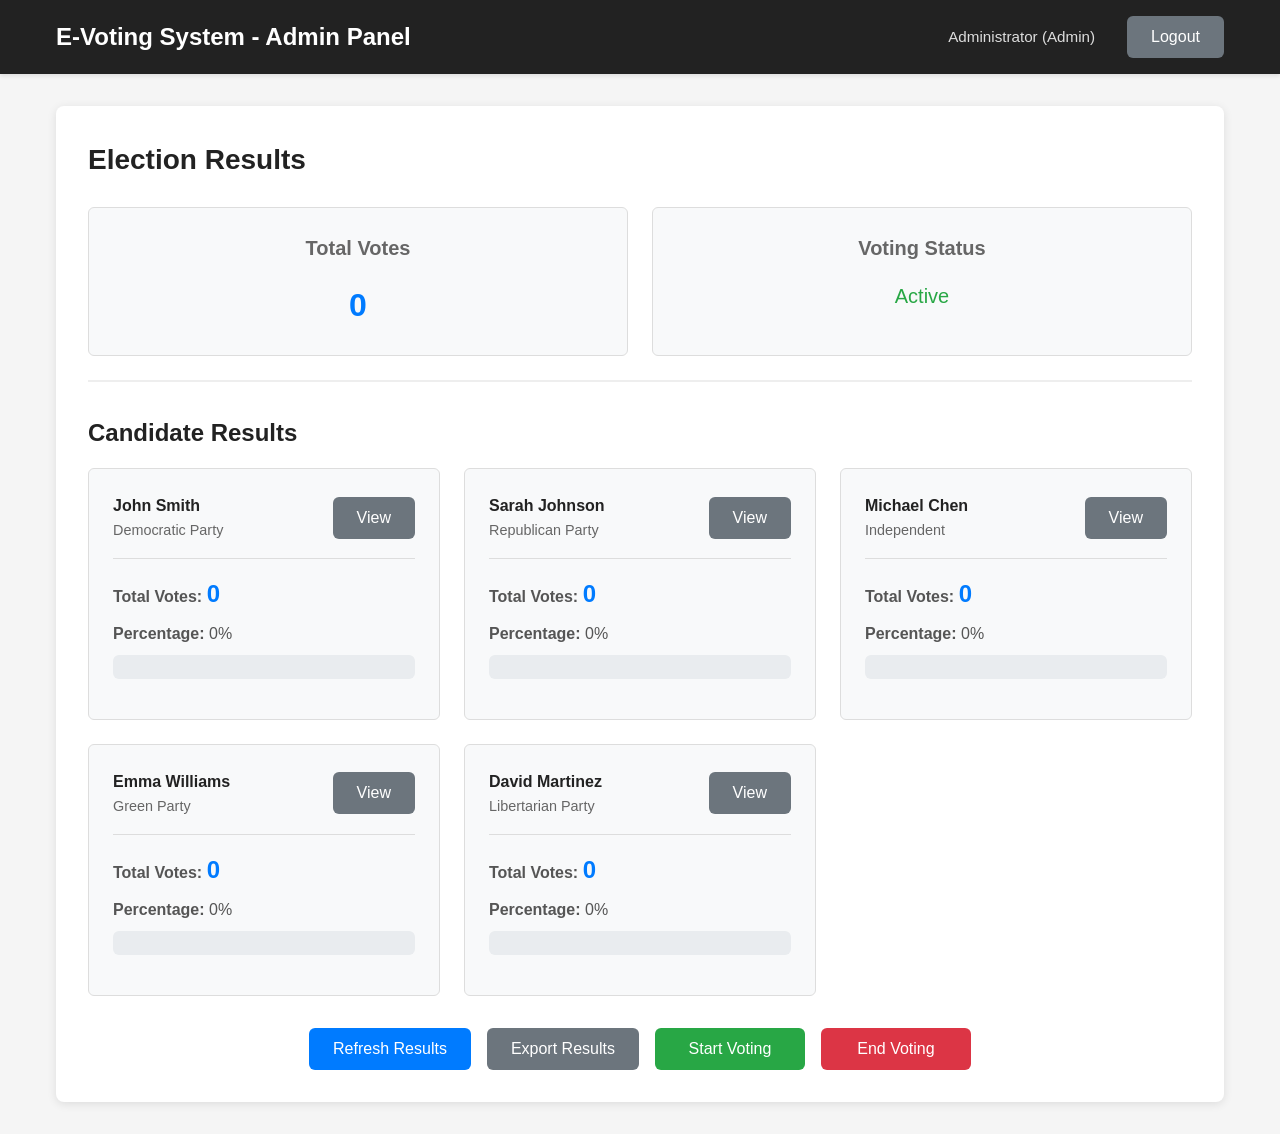
==== admin.html @ 1eb37b3e "feat:"feat: create static frontend structure for e-voting system"" ====
<!DOCTYPE html>
<html lang="en">
<head>
    <meta charset="UTF-8">
    <meta name="viewport" content="width=device-width, initial-scale=1.0">
    <title>E-Voting System - Admin Results</title>
    <link rel="stylesheet" href="css/styles.css">
</head>
<body>
    <header class="navbar">
        <nav class="nav-container">
            <h1 class="nav-brand">E-Voting System - Admin Panel</h1>
            <ul class="nav-menu">
                <li><span id="admin-name" class="user-info"></span></li>
                <li><button id="admin-logout-btn" class="btn btn-secondary">Logout</button></li>
            </ul>
        </nav>
    </header>

    <main class="admin-container">
        <div class="admin-wrapper">
            <section class="results-header">
                <h2>Election Results</h2>
                <div class="results-stats">
                    <div class="stat-card">
                        <h4>Total Votes</h4>
                        <p id="total-votes" class="stat-number">0</p>
                    </div>
                    <div class="stat-card">
                        <h4>Voting Status</h4>
                        <p id="voting-status" class="stat-text">Active</p>
                    </div>
                </div>
            </section>

            <section class="results-section">
                <h3>Candidate Results</h3>
                <div id="results-container" class="results-container">
                    <!-- Results will be loaded here by JavaScript -->
                </div>
            </section>

            <section class="results-chart">
                <h3>Vote Distribution</h3>
                <canvas id="results-chart" width="400" height="200"></canvas>
            </section>

            <section class="admin-actions">
                <button id="refresh-results-btn" class="btn btn-primary">Refresh Results</button>
                <button id="export-results-btn" class="btn btn-secondary">Export Results</button>
                <button id="start-voting-btn" class="btn btn-success">Start Voting</button>
                <button id="end-voting-btn" class="btn btn-danger">End Voting</button>
            </section>

            <div id="admin-message" class="alert hidden">
                <p id="admin-message-text"></p>
            </div>
        </div>
    </main>

    <script src="js/admin.js"></script>
</body>
</html>
---- css/styles.css ----
/* ============================================
   Global Styles
   ============================================ */

* {
    margin: 0;
    padding: 0;
    box-sizing: border-box;
}

html {
    font-size: 16px;
}

body {
    font-family: 'Segoe UI', Tahoma, Geneva, Verdana, sans-serif;
    color: #333;
    background-color: #f5f5f5;
    line-height: 1.6;
}

/* ============================================
   Typography
   ============================================ */

h1, h2, h3, h4, h5, h6 {
    font-weight: 600;
    margin-bottom: 1rem;
    color: #222;
}

h1 {
    font-size: 2rem;
}

h2 {
    font-size: 1.75rem;
}

h3 {
    font-size: 1.5rem;
}

h4 {
    font-size: 1.25rem;
}

p {
    margin-bottom: 1rem;
    color: #555;
}

/* ============================================
   Buttons
   ============================================ */

.btn {
    padding: 0.75rem 1.5rem;
    border: none;
    border-radius: 0.375rem;
    font-size: 1rem;
    font-weight: 500;
    cursor: pointer;
    transition: all 0.3s ease;
    text-decoration: none;
    display: inline-block;
}

.btn-primary {
    background-color: #007bff;
    color: white;
}

.btn-primary:hover {
    background-color: #0056b3;
}

.btn-secondary {
    background-color: #6c757d;
    color: white;
}

.btn-secondary:hover {
    background-color: #545b62;
}

.btn-success {
    background-color: #28a745;
    color: white;
}

.btn-success:hover {
    background-color: #1e7e34;
}

.btn-danger {
    background-color: #dc3545;
    color: white;
}

.btn-danger:hover {
    background-color: #a02622;
}

.btn:disabled {
    opacity: 0.5;
    cursor: not-allowed;
}

.toggle-btn {
    background: none;
    border: none;
    color: #007bff;
    cursor: pointer;
    text-decoration: underline;
    font-size: 1rem;
    padding: 0;
}

.toggle-btn:hover {
    color: #0056b3;
}

/* ============================================
   Forms
   ============================================ */

.form-group {
    margin-bottom: 1.5rem;
}

label {
    display: block;
    margin-bottom: 0.5rem;
    font-weight: 500;
    color: #333;
}

input[type="text"],
input[type="email"],
input[type="password"],
input[type="date"],
textarea,
select {
    width: 100%;
    padding: 0.75rem;
    border: 1px solid #ddd;
    border-radius: 0.375rem;
    font-size: 1rem;
    font-family: inherit;
    transition: border-color 0.3s ease;
}

input[type="text"]:focus,
input[type="email"]:focus,
input[type="password"]:focus,
input[type="date"]:focus,
textarea:focus,
select:focus {
    outline: none;
    border-color: #007bff;
    box-shadow: 0 0 0 3px rgba(0, 123, 255, 0.1);
}

/* ============================================
   Alerts
   ============================================ */

.alert {
    padding: 1rem;
    border-radius: 0.375rem;
    margin-bottom: 1rem;
    border-left: 4px solid;
}

.alert-success {
    background-color: #d4edda;
    border-color: #28a745;
    color: #155724;
}

.alert-error {
    background-color: #f8d7da;
    border-color: #dc3545;
    color: #721c24;
}

.alert-warning {
    background-color: #fff3cd;
    border-color: #ffc107;
    color: #856404;
}

.alert-info {
    background-color: #d1ecf1;
    border-color: #17a2b8;
    color: #0c5460;
}

.hidden {
    display: none !important;
}

/* ============================================
   Navbar
   ============================================ */

.navbar {
    background-color: #222;
    color: white;
    padding: 1rem 0;
    box-shadow: 0 2px 4px rgba(0, 0, 0, 0.1);
}

.nav-container {
    max-width: 1200px;
    margin: 0 auto;
    padding: 0 1rem;
    display: flex;
    justify-content: space-between;
    align-items: center;
}

.nav-brand {
    color: white;
    margin: 0;
    font-size: 1.5rem;
}

.nav-menu {
    list-style: none;
    display: flex;
    align-items: center;
    gap: 2rem;
}

.user-info {
    color: #ddd;
    font-size: 0.95rem;
}

/* ============================================
   Authentication Pages
   ============================================ */

.auth-container {
    display: flex;
    justify-content: center;
    align-items: center;
    min-height: 100vh;
    padding: 2rem 1rem;
}

.auth-wrapper {
    background-color: white;
    border-radius: 0.5rem;
    box-shadow: 0 2px 10px rgba(0, 0, 0, 0.1);
    width: 100%;
    max-width: 400px;
    padding: 2rem;
}

.auth-section {
    display: none;
}

.auth-section.active {
    display: block;
}

.auth-form {
    margin-top: 1.5rem;
}

.auth-toggle {
    text-align: center;
    margin-top: 1.5rem;
    color: #666;
    font-size: 0.95rem;
}

/* ============================================
   Voting Page
   ============================================ */

.voting-container {
    max-width: 1000px;
    margin: 2rem auto;
    padding: 0 1rem;
}

.voting-wrapper {
    background-color: white;
    border-radius: 0.5rem;
    box-shadow: 0 2px 10px rgba(0, 0, 0, 0.1);
    padding: 2rem;
}

.voting-instructions {
    margin-bottom: 2rem;
    padding: 1rem;
    background-color: #f8f9fa;
    border-left: 4px solid #007bff;
    border-radius: 0.375rem;
}

.voting-instructions p {
    margin-bottom: 0;
}

.voting-status {
    margin-bottom: 2rem;
}

.status-card {
    background-color: #e7f3ff;
    border: 1px solid #b3d9ff;
    border-radius: 0.375rem;
    padding: 1rem;
    text-align: center;
}

.status-card p {
    margin-bottom: 0.5rem;
}

.candidates-section {
    margin-bottom: 2rem;
}

.candidates-grid {
    display: grid;
    grid-template-columns: repeat(auto-fill, minmax(250px, 1fr));
    gap: 1rem;
    margin-top: 1rem;
}

.candidate-card {
    background-color: #f8f9fa;
    border: 2px solid #ddd;
    border-radius: 0.375rem;
    padding: 1.5rem;
    cursor: pointer;
    transition: all 0.3s ease;
    text-align: center;
}

.candidate-card:hover {
    border-color: #007bff;
    box-shadow: 0 4px 12px rgba(0, 123, 255, 0.15);
}

.candidate-card.selected {
    background-color: #e7f3ff;
    border-color: #007bff;
}

.candidate-name {
    font-size: 1.25rem;
    font-weight: 600;
    margin-bottom: 0.5rem;
}

.candidate-party {
    color: #666;
    font-size: 0.95rem;
    margin-bottom: 1rem;
}

.candidate-checkbox {
    width: 20px;
    height: 20px;
    cursor: pointer;
    accent-color: #007bff;
}

.voting-actions {
    display: flex;
    gap: 1rem;
    margin-top: 2rem;
    justify-content: center;
}

.voting-actions .btn {
    min-width: 150px;
}

/* ============================================
   Modal
   ============================================ */

.modal {
    position: fixed;
    top: 0;
    left: 0;
    width: 100%;
    height: 100%;
    background-color: rgba(0, 0, 0, 0.5);
    display: flex;
    justify-content: center;
    align-items: center;
    z-index: 1000;
}

.modal.hidden {
    display: none;
}

.modal-content {
    background-color: white;
    border-radius: 0.5rem;
    padding: 2rem;
    max-width: 400px;
    box-shadow: 0 4px 20px rgba(0, 0, 0, 0.2);
}

.modal-content h3 {
    margin-bottom: 1rem;
}

.warning {
    color: #dc3545;
    font-weight: 500;
    margin-bottom: 1.5rem;
}

.modal-actions {
    display: flex;
    gap: 1rem;
    justify-content: flex-end;
}

/* ============================================
   Admin Page
   ============================================ */

.admin-container {
    max-width: 1200px;
    margin: 2rem auto;
    padding: 0 1rem;
}

.admin-wrapper {
    background-color: white;
    border-radius: 0.5rem;
    box-shadow: 0 2px 10px rgba(0, 0, 0, 0.1);
    padding: 2rem;
}

.results-header {
    margin-bottom: 2rem;
    border-bottom: 2px solid #eee;
    padding-bottom: 1.5rem;
}

.results-stats {
    display: grid;
    grid-template-columns: repeat(auto-fit, minmax(200px, 1fr));
    gap: 1.5rem;
    margin-top: 1.5rem;
}

.stat-card {
    background-color: #f8f9fa;
    border: 1px solid #ddd;
    border-radius: 0.375rem;
    padding: 1.5rem;
    text-align: center;
}

.stat-card h4 {
    margin-bottom: 1rem;
    color: #666;
}

.stat-number {
    font-size: 2rem;
    font-weight: bold;
    color: #007bff;
    margin: 0;
}

.stat-text {
    font-size: 1.25rem;
    color: #28a745;
    margin: 0;
}

.results-section {
    margin-bottom: 2rem;
}

.results-container {
    display: grid;
    grid-template-columns: repeat(auto-fill, minmax(300px, 1fr));
    gap: 1.5rem;
    margin-top: 1rem;
}

.result-card {
    background-color: #f8f9fa;
    border: 1px solid #ddd;
    border-radius: 0.375rem;
    padding: 1.5rem;
}

.result-card-header {
    display: flex;
    justify-content: space-between;
    align-items: center;
    margin-bottom: 1rem;
    border-bottom: 1px solid #ddd;
    padding-bottom: 1rem;
}

.result-card-name {
    font-weight: 600;
    color: #222;
}

.result-card-party {
    color: #666;
    font-size: 0.9rem;
}

.result-card-votes {
    margin-bottom: 1rem;
}

.result-card-votes p {
    margin: 0.5rem 0;
    color: #555;
}

.vote-count {
    font-size: 1.5rem;
    font-weight: bold;
    color: #007bff;
}

.progress-bar {
    width: 100%;
    height: 24px;
    background-color: #e9ecef;
    border-radius: 0.375rem;
    overflow: hidden;
    margin-top: 0.5rem;
}

.progress-fill {
    height: 100%;
    background-color: #007bff;
    display: flex;
    align-items: center;
    justify-content: center;
    color: white;
    font-size: 0.75rem;
    font-weight: 600;
    transition: width 0.3s ease;
}

.results-chart {
    margin: 2rem 0;
    padding: 2rem;
    background-color: #f8f9fa;
    border-radius: 0.375rem;
    display: none;
}

canvas {
    max-width: 100%;
    height: auto;
}

.admin-actions {
    display: flex;
    gap: 1rem;
    flex-wrap: wrap;
    margin-top: 2rem;
    justify-content: center;
}

.admin-actions .btn {
    min-width: 150px;
}

/* ============================================
   Responsive Design
   ============================================ */

@media (max-width: 768px) {
    html {
        font-size: 14px;
    }

    h1 {
        font-size: 1.5rem;
    }

    h2 {
        font-size: 1.25rem;
    }

    .candidates-grid {
        grid-template-columns: 1fr;
    }

    .results-container {
        grid-template-columns: 1fr;
    }

    .voting-actions {
        flex-direction: column;
    }

    .voting-actions .btn {
        width: 100%;
    }

    .admin-actions {
        flex-direction: column;
    }

    .admin-actions .btn {
        width: 100%;
    }

    .nav-menu {
        gap: 1rem;
        flex-direction: column;
    }

    .nav-container {
        flex-direction: column;
        gap: 1rem;
    }

    .modal-content {
        margin: 1rem;
    }

    .results-stats {
        grid-template-columns: 1fr;
    }
}

@media (max-width: 480px) {
    .auth-wrapper {
        padding: 1.5rem 1rem;
    }

    .voting-wrapper {
        padding: 1.5rem 1rem;
    }

    .admin-wrapper {
        padding: 1.5rem 1rem;
    }

    .btn {
        padding: 0.6rem 1rem;
        font-size: 0.9rem;
    }
}
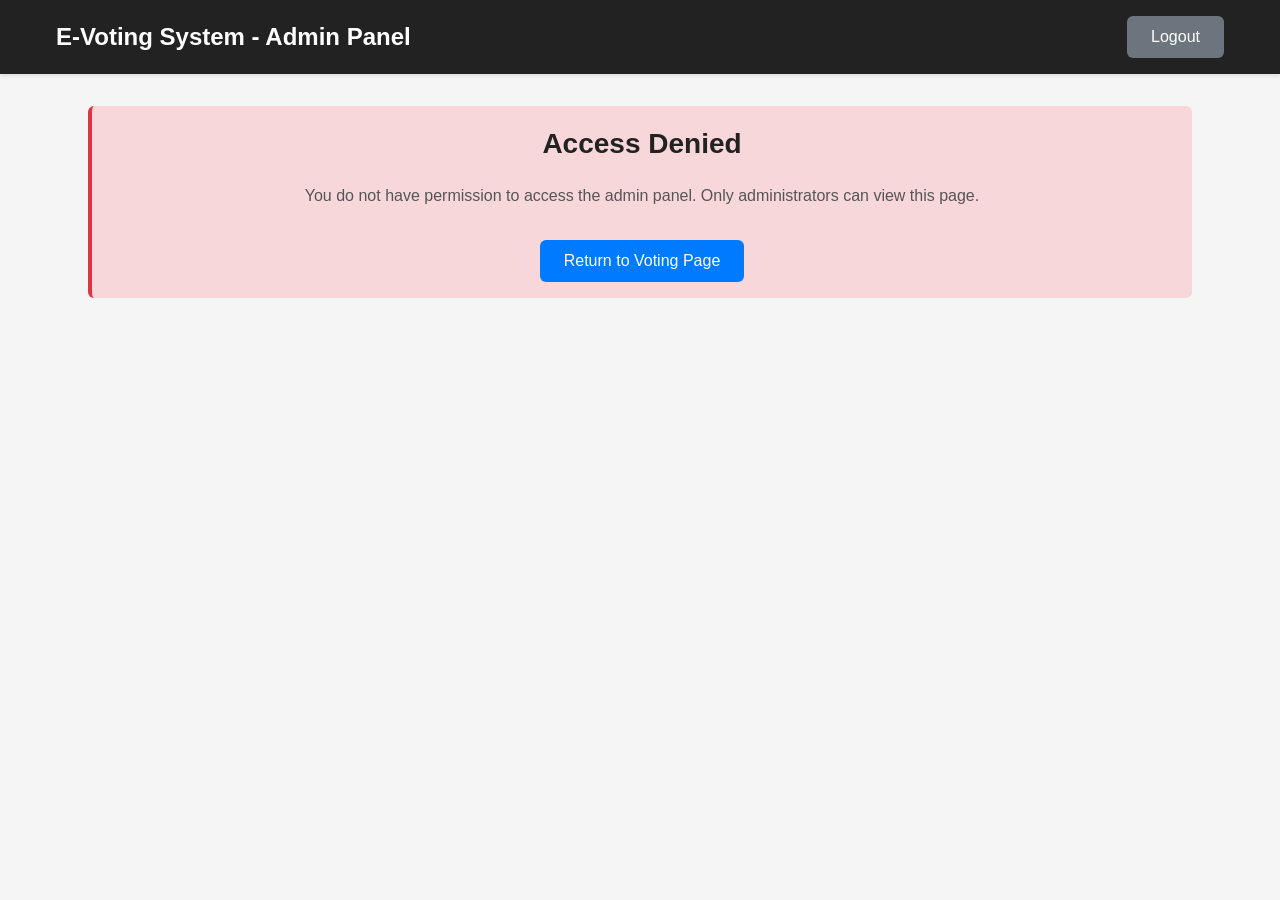
==== commit c15796e7: "add table layout for election results" ====
--- a/admin.html
+++ b/admin.html
@@ -18,7 +18,12 @@
     </header>
 
     <main class="admin-container">
-        <div class="admin-wrapper">
+        <div id="access-denied" class="alert alert-error hidden" role="alert" style="margin: 2rem; text-align: center;">
+            <h2>Access Denied</h2>
+            <p>You do not have permission to access the admin panel. Only administrators can view this page.</p>
+            <button onclick="window.location.href='vote.html'" class="btn btn-primary" style="margin-top: 1rem;">Return to Voting Page</button>
+        </div>
+        <div id="admin-content" class="admin-wrapper">
             <section class="results-header">
                 <h2>Election Results</h2>
                 <div class="results-stats">
@@ -34,9 +39,27 @@
             </section>
 
             <section class="results-section">
-                <h3>Candidate Results</h3>
-                <div id="results-container" class="results-container">
-                    <!-- Results will be loaded here by JavaScript -->
+                <div class="results-header-actions">
+                    <h3>Candidate Results</h3>
+                    <button id="refresh-results-btn" class="btn btn-primary btn-sm">🔄 Auto-Refresh</button>
+                </div>
+                <div class="table-responsive">
+                    <table class="results-table">
+                        <thead>
+                            <tr>
+                                <th>Candidate Name</th>
+                                <th>Party</th>
+                                <th>Vote Count</th>
+                                <th>Percentage</th>
+                            </tr>
+                        </thead>
+                        <tbody id="results-table-body">
+                            <!-- Results will be loaded here by JavaScript -->
+                        </tbody>
+                    </table>
+                </div>
+                <div id="results-container" class="results-container hidden">
+                    <!-- Fallback card display if needed -->
                 </div>
             </section>
 
@@ -46,7 +69,6 @@
             </section>
 
             <section class="admin-actions">
-                <button id="refresh-results-btn" class="btn btn-primary">Refresh Results</button>
                 <button id="export-results-btn" class="btn btn-secondary">Export Results</button>
                 <button id="start-voting-btn" class="btn btn-success">Start Voting</button>
                 <button id="end-voting-btn" class="btn btn-danger">End Voting</button>
@@ -56,6 +78,7 @@
                 <p id="admin-message-text"></p>
             </div>
         </div>
+        </div>
     </main>
 
     <script src="js/admin.js"></script>
--- a/css/styles.css
+++ b/css/styles.css
@@ -328,50 +328,88 @@
     margin-bottom: 2rem;
 }
 
+.candidates-section h3 {
+    margin-top: 0;
+}
+
+.candidates-intro {
+    color: #666;
+    margin-bottom: 1.5rem;
+}
+
 .candidates-grid {
     display: grid;
-    grid-template-columns: repeat(auto-fill, minmax(250px, 1fr));
-    gap: 1rem;
+    grid-template-columns: repeat(auto-fill, minmax(280px, 1fr));
+    gap: 1.5rem;
     margin-top: 1rem;
 }
 
 .candidate-card {
-    background-color: #f8f9fa;
-    border: 2px solid #ddd;
-    border-radius: 0.375rem;
-    padding: 1.5rem;
+    background: linear-gradient(135deg, #f8f9fa 0%, #ffffff 100%);
+    border: 2px solid #e0e0e0;
+    border-radius: 0.5rem;
+    padding: 1.75rem;
     cursor: pointer;
     transition: all 0.3s ease;
     text-align: center;
+    box-shadow: 0 2px 8px rgba(0, 0, 0, 0.08);
+    display: flex;
+    flex-direction: column;
+    justify-content: space-between;
+    min-height: 280px;
 }
 
 .candidate-card:hover {
     border-color: #007bff;
-    box-shadow: 0 4px 12px rgba(0, 123, 255, 0.15);
+    box-shadow: 0 6px 16px rgba(0, 123, 255, 0.2);
+    transform: translateY(-4px);
 }
 
 .candidate-card.selected {
-    background-color: #e7f3ff;
-    border-color: #007bff;
+    background: linear-gradient(135deg, #e7f3ff 0%, #f0f8ff 100%);
+    border-color: #0056b3;
+    box-shadow: 0 6px 16px rgba(0, 123, 255, 0.3);
+}
+
+.candidate-card-content {
+    display: flex;
+    flex-direction: column;
+    gap: 1rem;
+    align-items: center;
 }
 
 .candidate-name {
-    font-size: 1.25rem;
-    font-weight: 600;
-    margin-bottom: 0.5rem;
+    font-size: 1.3rem;
+    font-weight: 700;
+    color: #222;
+    margin: 0;
+    word-break: break-word;
 }
 
 .candidate-party {
     color: #666;
     font-size: 0.95rem;
-    margin-bottom: 1rem;
-}
-
-.candidate-checkbox {
-    width: 20px;
-    height: 20px;
-    cursor: pointer;
-    accent-color: #007bff;
+    font-weight: 500;
+    margin: 0;
+    text-transform: capitalize;
+}
+
+.candidate-vote-btn {
+    margin-top: 0.5rem;
+    min-width: 120px;
+    font-weight: 600;
+    padding: 0.65rem 1.25rem;
+    border-radius: 0.375rem;
+    transition: all 0.2s ease;
+}
+
+.candidate-vote-btn:active:not(:disabled) {
+    transform: scale(0.98);
+}
+
+.candidate-vote-btn:disabled {
+    opacity: 0.6;
+    cursor: not-allowed;
 }
 
 .voting-actions {
@@ -490,6 +528,65 @@
     margin-bottom: 2rem;
 }
 
+.results-header-actions {
+    display: flex;
+    justify-content: space-between;
+    align-items: center;
+    margin-bottom: 1.5rem;
+}
+
+.results-header-actions h3 {
+    margin: 0;
+}
+
+.btn-sm {
+    padding: 0.5rem 1rem;
+    font-size: 0.9rem;
+}
+
+.table-responsive {
+    overflow-x: auto;
+    margin-bottom: 1rem;
+}
+
+.results-table {
+    width: 100%;
+    border-collapse: collapse;
+    background-color: white;
+    border-radius: 0.375rem;
+    overflow: hidden;
+    box-shadow: 0 1px 3px rgba(0, 0, 0, 0.1);
+}
+
+.results-table thead {
+    background-color: #007bff;
+    color: white;
+}
+
+.results-table th {
+    padding: 1rem;
+    text-align: left;
+    font-weight: 600;
+    font-size: 0.95rem;
+    text-transform: uppercase;
+    letter-spacing: 0.5px;
+}
+
+.results-table td {
+    padding: 1rem;
+    border-bottom: 1px solid #eee;
+    color: #333;
+}
+
+.results-table tbody tr:hover {
+    background-color: #f8f9fa;
+    transition: background-color 0.2s ease;
+}
+
+.results-table tbody tr:last-child td {
+    border-bottom: none;
+}
+
 .results-container {
     display: grid;
     grid-template-columns: repeat(auto-fill, minmax(300px, 1fr));
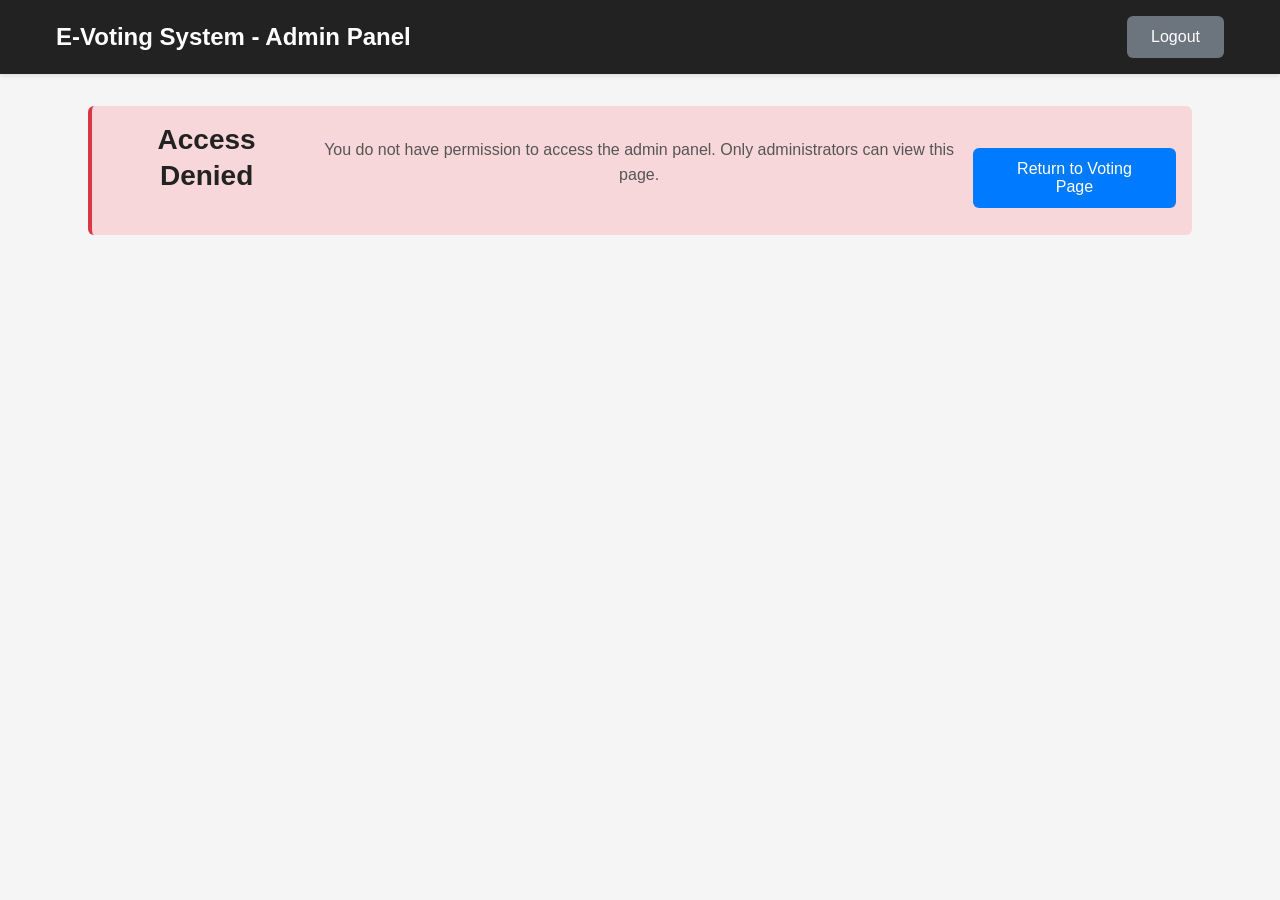
==== commit 1abbed1f: "add loading spinner and states" ====
--- a/admin.html
+++ b/admin.html
@@ -24,8 +24,20 @@
             <button onclick="window.location.href='vote.html'" class="btn btn-primary" style="margin-top: 1rem;">Return to Voting Page</button>
         </div>
         <div id="admin-content" class="admin-wrapper">
+            <!-- Alert messages -->
+            <div id="admin-alert" class="admin-alert hidden" role="alert">
+                <span id="admin-alert-text"></span>
+                <button class="alert-close" onclick="closeAlert()">×</button>
+            </div>
+
+            <!-- Loading spinner -->
+            <div id="loading-spinner" class="loading-spinner hidden">
+                <div class="spinner"></div>
+                <p>Loading results...</p>
+            </div>
+
             <section class="results-header">
-                <h2>Election Results</h2>
+                <h2>Election Results Dashboard</h2>
                 <div class="results-stats">
                     <div class="stat-card">
                         <h4>Total Votes</h4>
@@ -69,14 +81,10 @@
             </section>
 
             <section class="admin-actions">
-                <button id="export-results-btn" class="btn btn-secondary">Export Results</button>
-                <button id="start-voting-btn" class="btn btn-success">Start Voting</button>
-                <button id="end-voting-btn" class="btn btn-danger">End Voting</button>
+                <button id="export-results-btn" class="btn btn-secondary">📥 Export Results</button>
+                <button id="start-voting-btn" class="btn btn-success">▶️ Start Voting</button>
+                <button id="end-voting-btn" class="btn btn-danger">⏹️ End Voting</button>
             </section>
-
-            <div id="admin-message" class="alert hidden">
-                <p id="admin-message-text"></p>
-            </div>
         </div>
         </div>
     </main>
--- a/css/styles.css
+++ b/css/styles.css
@@ -27,27 +27,33 @@
     font-weight: 600;
     margin-bottom: 1rem;
     color: #222;
+    line-height: 1.3;
 }
 
 h1 {
     font-size: 2rem;
+    margin-bottom: 1.5rem;
 }
 
 h2 {
     font-size: 1.75rem;
+    margin-bottom: 1.5rem;
 }
 
 h3 {
     font-size: 1.5rem;
+    margin-bottom: 1rem;
 }
 
 h4 {
     font-size: 1.25rem;
+    margin-bottom: 0.75rem;
 }
 
 p {
     margin-bottom: 1rem;
     color: #555;
+    line-height: 1.6;
 }
 
 /* ============================================
@@ -64,6 +70,31 @@
     transition: all 0.3s ease;
     text-decoration: none;
     display: inline-block;
+    position: relative;
+}
+
+.btn:disabled {
+    opacity: 0.6;
+    cursor: not-allowed;
+    pointer-events: none;
+}
+
+.btn.loading {
+    opacity: 0.8;
+    pointer-events: none;
+}
+
+.btn.loading::after {
+    content: '';
+    display: inline-block;
+    width: 14px;
+    height: 14px;
+    margin-left: 0.5rem;
+    border: 2px solid rgba(255, 255, 255, 0.3);
+    border-radius: 50%;
+    border-top-color: white;
+    animation: spin 0.6s linear infinite;
+    vertical-align: middle;
 }
 
 .btn-primary {
@@ -171,6 +202,15 @@
     border-radius: 0.375rem;
     margin-bottom: 1rem;
     border-left: 4px solid;
+    display: flex;
+    align-items: center;
+    justify-content: space-between;
+    animation: slideInDown 0.3s ease;
+    font-weight: 500;
+}
+
+.alert.hidden {
+    display: none !important;
 }
 
 .alert-success {
@@ -195,6 +235,93 @@
     background-color: #d1ecf1;
     border-color: #17a2b8;
     color: #0c5460;
+}
+
+.alert-close {
+    background: none;
+    border: none;
+    font-size: 1.5rem;
+    cursor: pointer;
+    color: inherit;
+    padding: 0;
+    margin-left: 1rem;
+    opacity: 0.8;
+    transition: opacity 0.2s ease;
+}
+
+.alert-close:hover {
+    opacity: 1;
+}
+
+.admin-alert {
+    position: fixed;
+    top: 80px;
+    right: 20px;
+    max-width: 400px;
+    z-index: 1001;
+    animation: slideInRight 0.3s ease;
+    box-shadow: 0 4px 12px rgba(0, 0, 0, 0.15);
+}
+
+/* Loading Spinner */
+.loading-spinner {
+    display: flex;
+    flex-direction: column;
+    align-items: center;
+    justify-content: center;
+    padding: 3rem;
+    text-align: center;
+    animation: fadeIn 0.3s ease;
+}
+
+.loading-spinner.hidden {
+    display: none;
+}
+
+.spinner {
+    border: 4px solid #f3f3f3;
+    border-top: 4px solid #007bff;
+    border-radius: 50%;
+    width: 40px;
+    height: 40px;
+    animation: spin 1s linear infinite;
+    margin-bottom: 1rem;
+}
+
+@keyframes spin {
+    0% { transform: rotate(0deg); }
+    100% { transform: rotate(360deg); }
+}
+
+@keyframes slideInDown {
+    from {
+        transform: translateY(-100%);
+        opacity: 0;
+    }
+    to {
+        transform: translateY(0);
+        opacity: 1;
+    }
+}
+
+@keyframes slideInRight {
+    from {
+        transform: translateX(400px);
+        opacity: 0;
+    }
+    to {
+        transform: translateX(0);
+        opacity: 1;
+    }
+}
+
+@keyframes fadeIn {
+    from {
+        opacity: 0;
+    }
+    to {
+        opacity: 1;
+    }
 }
 
 .hidden {
@@ -698,6 +825,10 @@
         font-size: 1.25rem;
     }
 
+    h3 {
+        font-size: 1.1rem;
+    }
+
     .candidates-grid {
         grid-template-columns: 1fr;
     }
@@ -739,6 +870,31 @@
     .results-stats {
         grid-template-columns: 1fr;
     }
+
+    .results-header-actions {
+        flex-direction: column;
+        gap: 1rem;
+    }
+
+    .results-header-actions h3 {
+        margin: 0;
+    }
+
+    .table-responsive {
+        font-size: 0.9rem;
+    }
+
+    .results-table th,
+    .results-table td {
+        padding: 0.75rem 0.5rem;
+    }
+
+    .admin-alert {
+        right: 10px;
+        left: 10px;
+        max-width: none;
+        top: 70px;
+    }
 }
 
 @media (max-width: 480px) {
@@ -758,4 +914,24 @@
         padding: 0.6rem 1rem;
         font-size: 0.9rem;
     }
-}
+
+    .nav-brand {
+        font-size: 1.2rem;
+    }
+
+    .user-info {
+        font-size: 0.8rem;
+    }
+
+    .results-table th,
+    .results-table td {
+        padding: 0.5rem 0.25rem;
+        font-size: 0.85rem;
+    }
+
+    .stat-number {
+        font-size: 1.5rem;
+    }
+
+    .results-header {
+        padding-bottom: 1rem;
